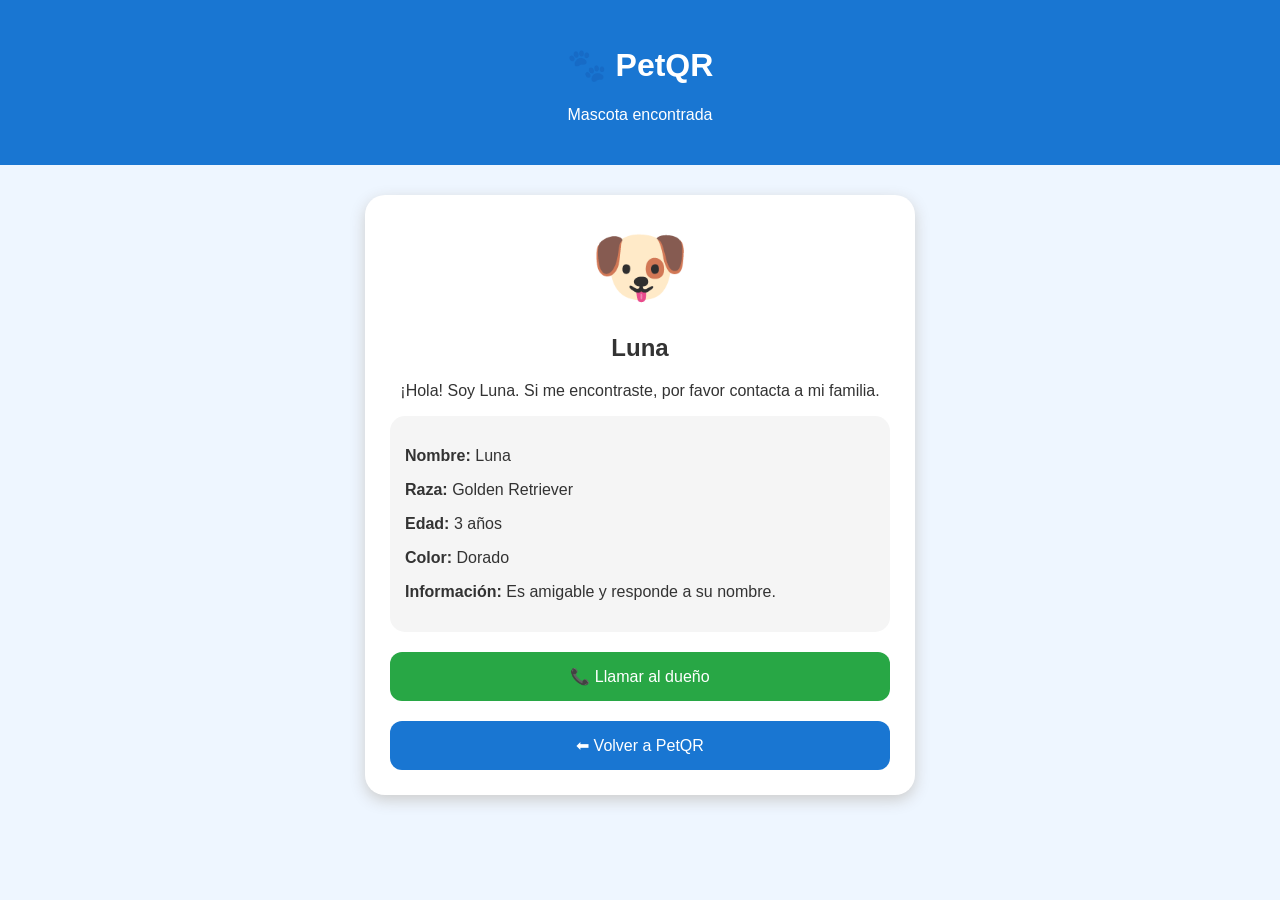
==== mascota.html @ 163797c1 "Create mascota.html" ====
<!DOCTYPE html>
<html lang="es">

<head>
<meta charset="UTF-8">
<meta name="viewport" content="width=device-width, initial-scale=1.0">

<title>PetQR - Perfil de mascota</title>

<style>

body{
    font-family: Arial, sans-serif;
    background:#eef6ff;
    margin:0;
    color:#333;
}

header{
    background:#1976d2;
    color:white;
    text-align:center;
    padding:25px;
}

.container{
    max-width:500px;
    margin:30px auto;
    background:white;
    padding:25px;
    border-radius:20px;
    box-shadow:0 5px 15px #ccc;
    text-align:center;
}

.pet-image{
    font-size:80px;
}

.info{
    text-align:left;
    background:#f5f5f5;
    padding:15px;
    border-radius:15px;
}

.button{
    display:block;
    background:#1976d2;
    color:white;
    text-decoration:none;
    padding:15px;
    margin-top:20px;
    border-radius:12px;
}

.call{
    background:#28a745;
}

</style>

</head>

<body>

<header>

<h1>🐾 PetQR</h1>

<p>Mascota encontrada</p>

</header>


<div class="container">


<div class="pet-image">
🐶
</div>


<h2>Luna</h2>

<p>¡Hola! Soy Luna. Si me encontraste, por favor contacta a mi familia.</p>


<div class="info">

<p><b>Nombre:</b> Luna</p>

<p><b>Raza:</b> Golden Retriever</p>

<p><b>Edad:</b> 3 años</p>

<p><b>Color:</b> Dorado</p>

<p><b>Información:</b> Es amigable y responde a su nombre.</p>

</div>


<a class="button call" href="tel:+000000000">
📞 Llamar al dueño
</a>


<a class="button" href="index.html">
⬅ Volver a PetQR
</a>


</div>


</body>

</html>
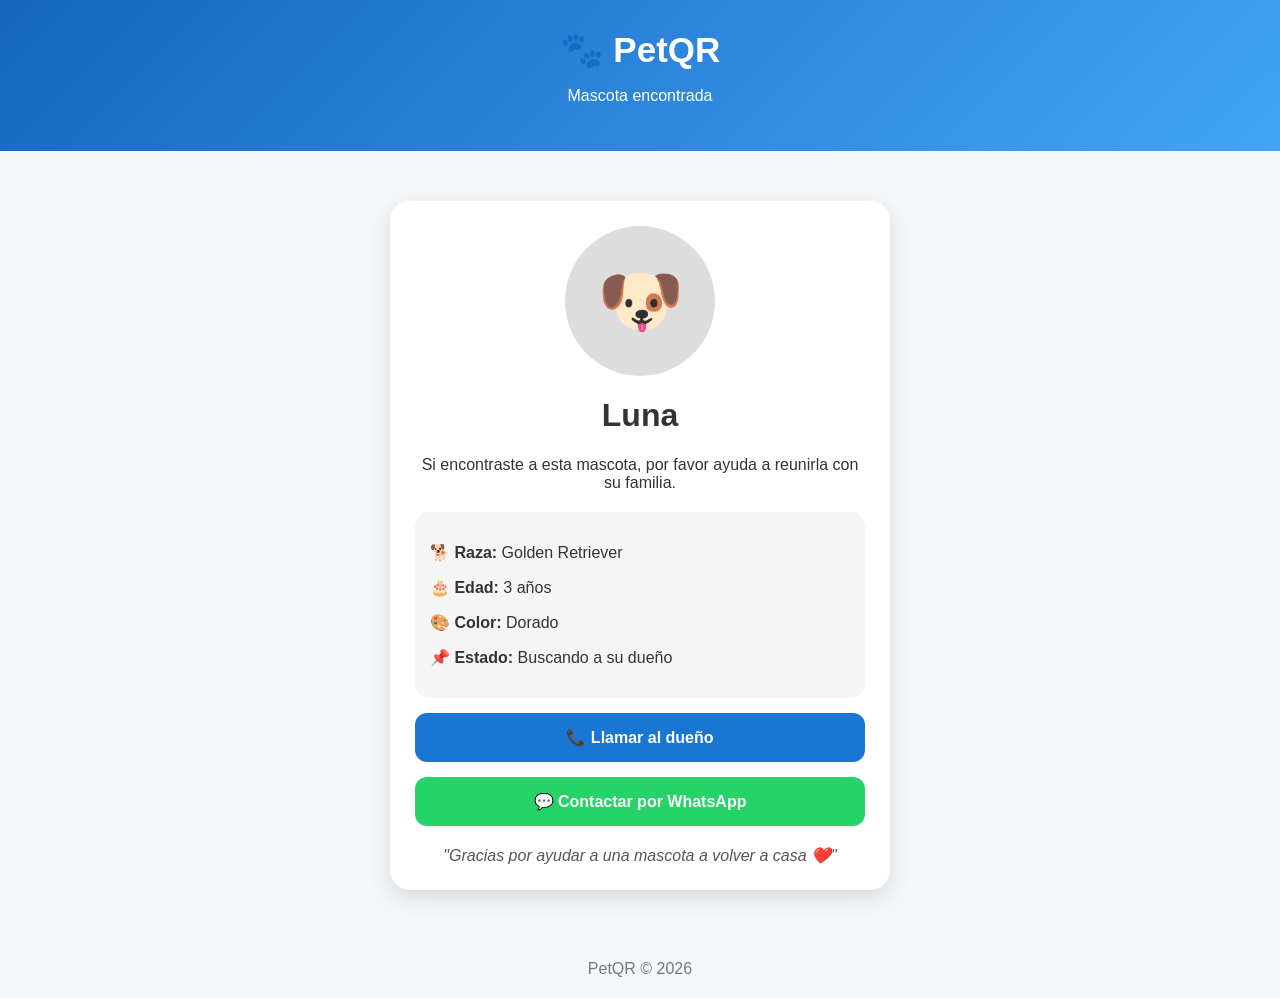
==== commit c984118d: "Update mascota.html" ====
--- a/mascota.html
+++ b/mascota.html
@@ -2,43 +2,62 @@
 <html lang="es">
 
 <head>
+
 <meta charset="UTF-8">
 <meta name="viewport" content="width=device-width, initial-scale=1.0">
 
-<title>PetQR - Perfil de mascota</title>
+<title>PetQR - Mascota encontrada</title>
 
 <style>
 
 body{
-    font-family: Arial, sans-serif;
-    background:#eef6ff;
+    font-family:Arial, Helvetica, sans-serif;
+    background:#f4f8fb;
     margin:0;
     color:#333;
 }
 
 header{
-    background:#1976d2;
+    background:linear-gradient(135deg,#1565c0,#42a5f5);
     color:white;
     text-align:center;
-    padding:25px;
+    padding:30px;
+}
+
+.logo{
+    font-size:35px;
+    font-weight:bold;
 }
 
 .container{
     max-width:500px;
     margin:30px auto;
-    background:white;
-    padding:25px;
-    border-radius:20px;
-    box-shadow:0 5px 15px #ccc;
-    text-align:center;
+    padding:20px;
 }
 
-.pet-image{
-    font-size:80px;
+.card{
+    background:white;
+    border-radius:20px;
+    padding:25px;
+    text-align:center;
+    box-shadow:0 8px 25px rgba(0,0,0,.12);
+}
+
+.photo{
+    width:150px;
+    height:150px;
+    background:#ddd;
+    border-radius:50%;
+    margin:auto;
+    display:flex;
+    align-items:center;
+    justify-content:center;
+    font-size:70px;
 }
 
 .info{
     text-align:left;
+    margin-top:20px;
     background:#f5f5f5;
     padding:15px;
     border-radius:15px;
@@ -46,59 +65,85 @@
 
 .button{
     display:block;
-    background:#1976d2;
+    padding:15px;
+    margin-top:15px;
+    border-radius:12px;
+    text-decoration:none;
     color:white;
-    text-decoration:none;
-    padding:15px;
-    margin-top:20px;
-    border-radius:12px;
+    font-weight:bold;
 }
 
 .call{
-    background:#28a745;
+    background:#1976d2;
+}
+
+.whatsapp{
+    background:#25D366;
+}
+
+.message{
+    margin-top:20px;
+    color:#555;
+    font-style:italic;
+}
+
+footer{
+    text-align:center;
+    padding:20px;
+    color:#777;
 }
 
 </style>
 
 </head>
 
+
 <body>
+
 
 <header>
 
-<h1>🐾 PetQR</h1>
+<div class="logo">
+🐾 PetQR
+</div>
 
 <p>Mascota encontrada</p>
 
 </header>
 
 
+
 <div class="container">
 
 
-<div class="pet-image">
+<div class="card">
+
+
+<div class="photo">
 🐶
 </div>
 
 
-<h2>Luna</h2>
+<h1>Luna</h1>
 
-<p>¡Hola! Soy Luna. Si me encontraste, por favor contacta a mi familia.</p>
+<p>
+Si encontraste a esta mascota, por favor ayuda a reunirla con su familia.
+</p>
+
 
 
 <div class="info">
 
-<p><b>Nombre:</b> Luna</p>
+<p><b>🐕 Raza:</b> Golden Retriever</p>
 
-<p><b>Raza:</b> Golden Retriever</p>
+<p><b>🎂 Edad:</b> 3 años</p>
 
-<p><b>Edad:</b> 3 años</p>
+<p><b>🎨 Color:</b> Dorado</p>
 
-<p><b>Color:</b> Dorado</p>
-
-<p><b>Información:</b> Es amigable y responde a su nombre.</p>
+<p><b>📌 Estado:</b> Buscando a su dueño</p>
 
 </div>
+
 
 
 <a class="button call" href="tel:+000000000">
@@ -106,14 +151,34 @@
 </a>
 
 
-<a class="button" href="index.html">
-⬅ Volver a PetQR
+<a class="button whatsapp" href="#">
+💬 Contactar por WhatsApp
 </a>
+
+
+
+<div class="message">
+
+"Gracias por ayudar a una mascota a volver a casa ❤️"
+
+</div>
 
 
 </div>
 
 
+</div>
+
+
+
+<footer>
+
+PetQR © 2026
+
+</footer>
+
+
 </body>
 
 </html>
+
